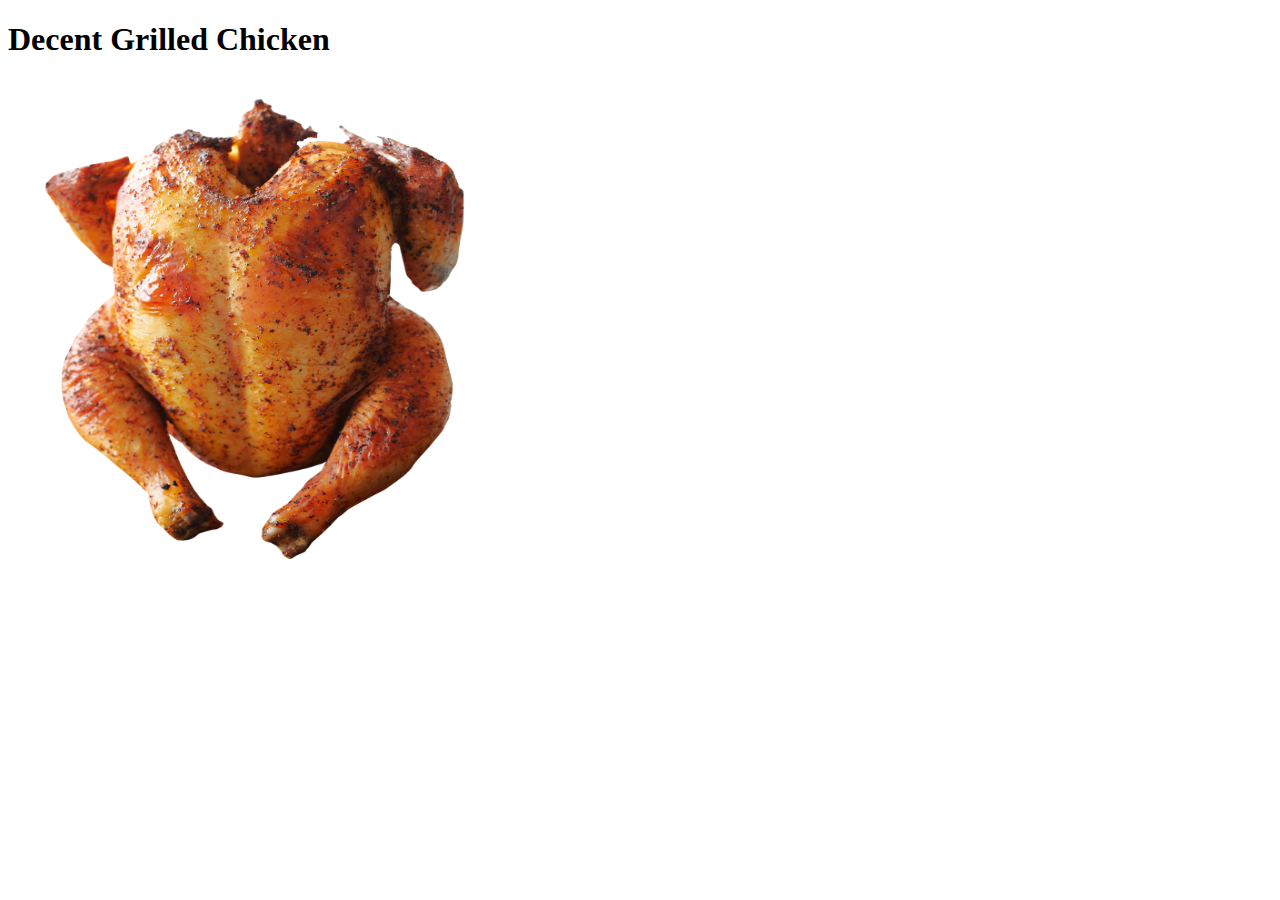
==== recipes/chicken.html @ 7bdc3db2 "change size of chicken image" ====
<!DOCTYPE html>
<html lang="en">
<head>
    <meta charset="UTF-8">
    <meta http-equiv="X-UA-Compatible" content="IE=edge">
    <meta name="viewport" content="width=device-width, initial-scale=1.0">
    <title>Decent Grilled Chicken</title>
</head>
<body>
    <h1>Decent Grilled Chicken</h1>
    
    <img src="../images/chicken.png" alt="image of chicken" width="500" height="500">

    <p></p>
</body>
</html>
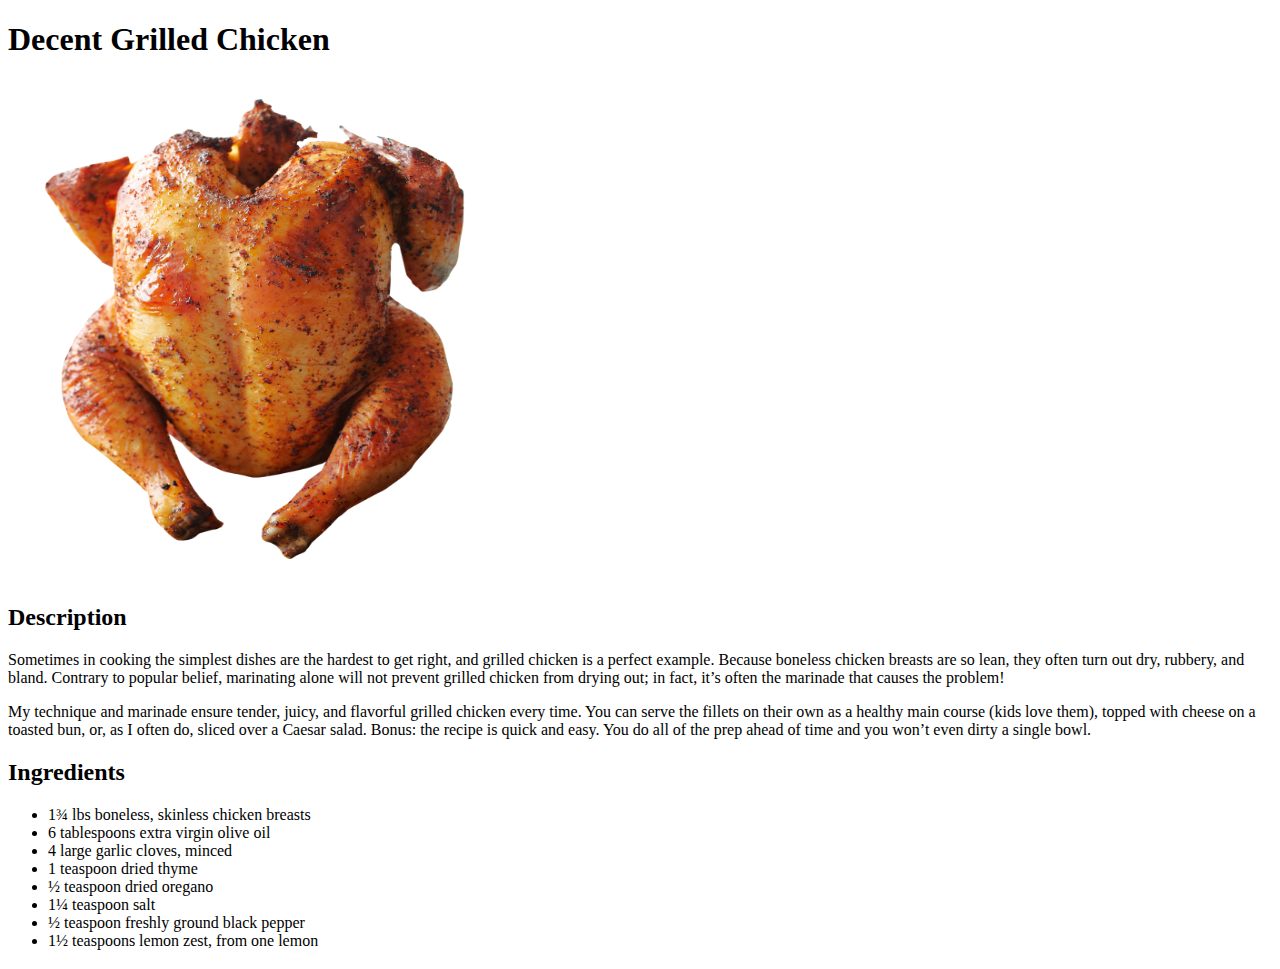
==== commit affc9693: "added ingredents list to chicken" ====
--- a/recipes/chicken.html
+++ b/recipes/chicken.html
@@ -11,6 +11,39 @@
     
     <img src="../images/chicken.png" alt="image of chicken" width="500" height="500">
 
-    <p></p>
+    <h2>Description</h2>
+
+    <p>
+        Sometimes in cooking the simplest dishes are the hardest to get right, 
+        and grilled chicken is a perfect example. Because boneless chicken 
+        breasts are so lean, they often turn out dry, rubbery, and bland. 
+        Contrary to popular belief, marinating alone will not prevent grilled 
+        chicken from drying out; in fact, it’s often the marinade that causes 
+        the problem!
+    </p>
+
+    <p>
+        My technique and marinade ensure tender, juicy, and flavorful grilled 
+        chicken every time. You can serve the fillets on their own as a healthy 
+        main course (kids love them), topped with cheese on a toasted bun, or, 
+        as I often do, sliced over a Caesar salad. Bonus: the recipe is quick 
+        and easy. You do all of the prep ahead of time and you won’t even dirty 
+        a single bowl.
+    </p>
+
+    <h2>Ingredients</h2>
+
+    <ul>
+        <li>1¾ lbs boneless, skinless chicken breasts</li>
+        <li>6 tablespoons extra virgin olive oil</li>
+        <li>4 large garlic cloves, minced</li>
+        <li>1 teaspoon dried thyme</li>
+        <li>½ teaspoon dried oregano</li>
+        <li>1¼ teaspoon salt</li>
+        <li>½ teaspoon freshly ground black pepper</li>
+        <li>1½ teaspoons lemon zest, from one lemon</li>
+    </ul>
+
+    <h2></h2>
 </body>
 </html>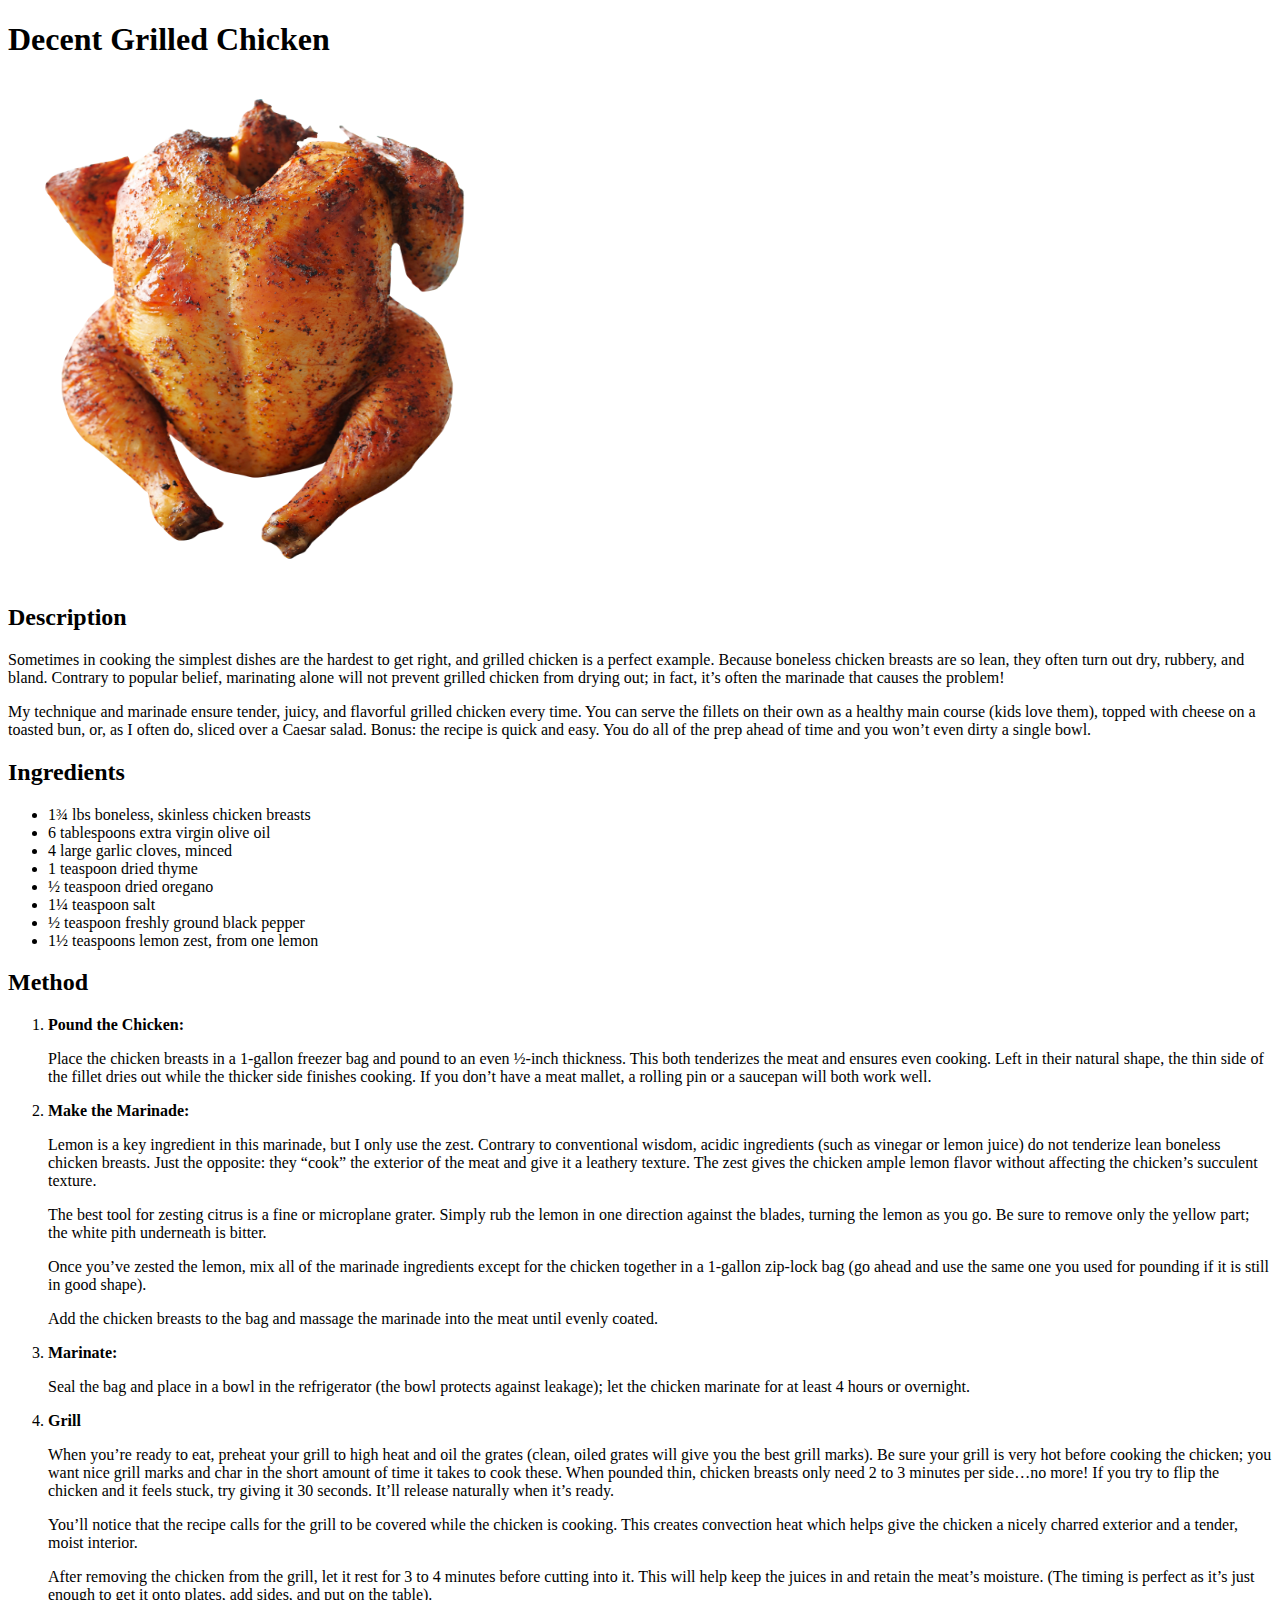
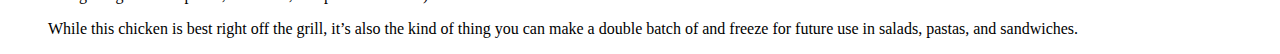
==== commit 0ca3e2c2: "add method to chicken.html" ====
--- a/recipes/chicken.html
+++ b/recipes/chicken.html
@@ -44,6 +44,125 @@
         <li>1½ teaspoons lemon zest, from one lemon</li>
     </ul>
 
-    <h2></h2>
+    <h2>Method</h2>
+
+    <ol>
+       
+        <li>
+            
+            <p>
+                <strong>
+                    Pound the Chicken:
+                </strong>
+            </p>
+
+            <p>
+                Place the chicken breasts in a 1-gallon freezer bag and pound 
+                to an even ½-inch thickness. This both tenderizes the meat and 
+                ensures even cooking. Left in their natural shape, the thin side 
+                of the fillet dries out while the thicker side finishes cooking. 
+                If you don’t have a meat mallet, a rolling pin or a saucepan 
+                will both work well.
+            </p>
+        </li>
+
+        <li>
+           
+            <p>
+                <strong>
+                    Make the Marinade:
+                </strong>
+            </p>
+
+            <p>
+                Lemon is a key ingredient in this marinade, but I only use the 
+                zest. Contrary to conventional wisdom, acidic ingredients 
+                (such as vinegar or lemon juice) do not tenderize lean boneless 
+                chicken breasts. Just the opposite: they “cook” the exterior of 
+                the meat and give it a leathery texture. The zest gives the 
+                chicken ample lemon flavor without affecting the chicken’s 
+                succulent texture.
+            </p>
+
+            <p>
+                The best tool for zesting citrus is a fine or microplane grater. 
+                Simply rub the lemon in one direction against the blades, 
+                turning the lemon as you go. Be sure to remove only the yellow 
+                part; the white pith underneath is bitter.
+            </p>
+
+            <p>
+                Once you’ve zested the lemon, mix all of the marinade ingredients 
+                except for the chicken together in a 1-gallon zip-lock bag 
+                (go ahead and use the same one you used for pounding if it 
+                is still in good shape).
+            </p>
+
+            <p>
+                Add the chicken breasts to the bag and massage the marinade into 
+                the meat until evenly coated.
+            </p>
+
+        </li>
+
+        <li>
+            
+            <p>
+                <strong>
+                    Marinate:
+                </strong>
+            </p>
+
+            <p>
+                Seal the bag and place in a bowl in the refrigerator (the bowl 
+                protects against leakage); let the chicken marinate for at least 4 
+                hours or overnight.
+            </p>
+
+        </li>
+
+        <li>
+            <p>
+                <strong>
+                    Grill
+                </strong>
+            </p>
+
+            <p>
+                When you’re ready to eat, preheat your grill to high heat and 
+                oil the grates (clean, oiled grates will give you the best grill 
+                marks). Be sure your grill is very hot before cooking the 
+                chicken; you want nice grill marks and char in the short amount 
+                of time it takes to cook these. When pounded thin, chicken 
+                breasts only need 2 to 3 minutes per side…no more! If you try 
+                to flip the chicken and it feels stuck, try giving it 30 seconds. 
+                It’ll release naturally when it’s ready.
+            </p>
+
+            <p>
+                You’ll notice that the recipe calls for the grill to be covered 
+                while the chicken is cooking. This creates convection heat which 
+                helps give the chicken a nicely charred exterior and a tender, 
+                moist interior.
+            </p>
+
+            <p>
+                After removing the chicken from the grill, let it rest for 3 to 
+                4 minutes before cutting into it. This will help keep the juices 
+                in and retain the meat’s moisture. (The timing is perfect as 
+                it’s just enough to get it onto plates, add sides, and put on 
+                the table).
+            </p>
+
+            <p>
+                While this chicken is best right off the grill, it’s also the 
+                kind of thing you can make a double batch of and freeze for 
+                future use in salads, pastas, and sandwiches.
+            </p>
+            
+        </li>
+
+    </ol>
+
 </body>
 </html>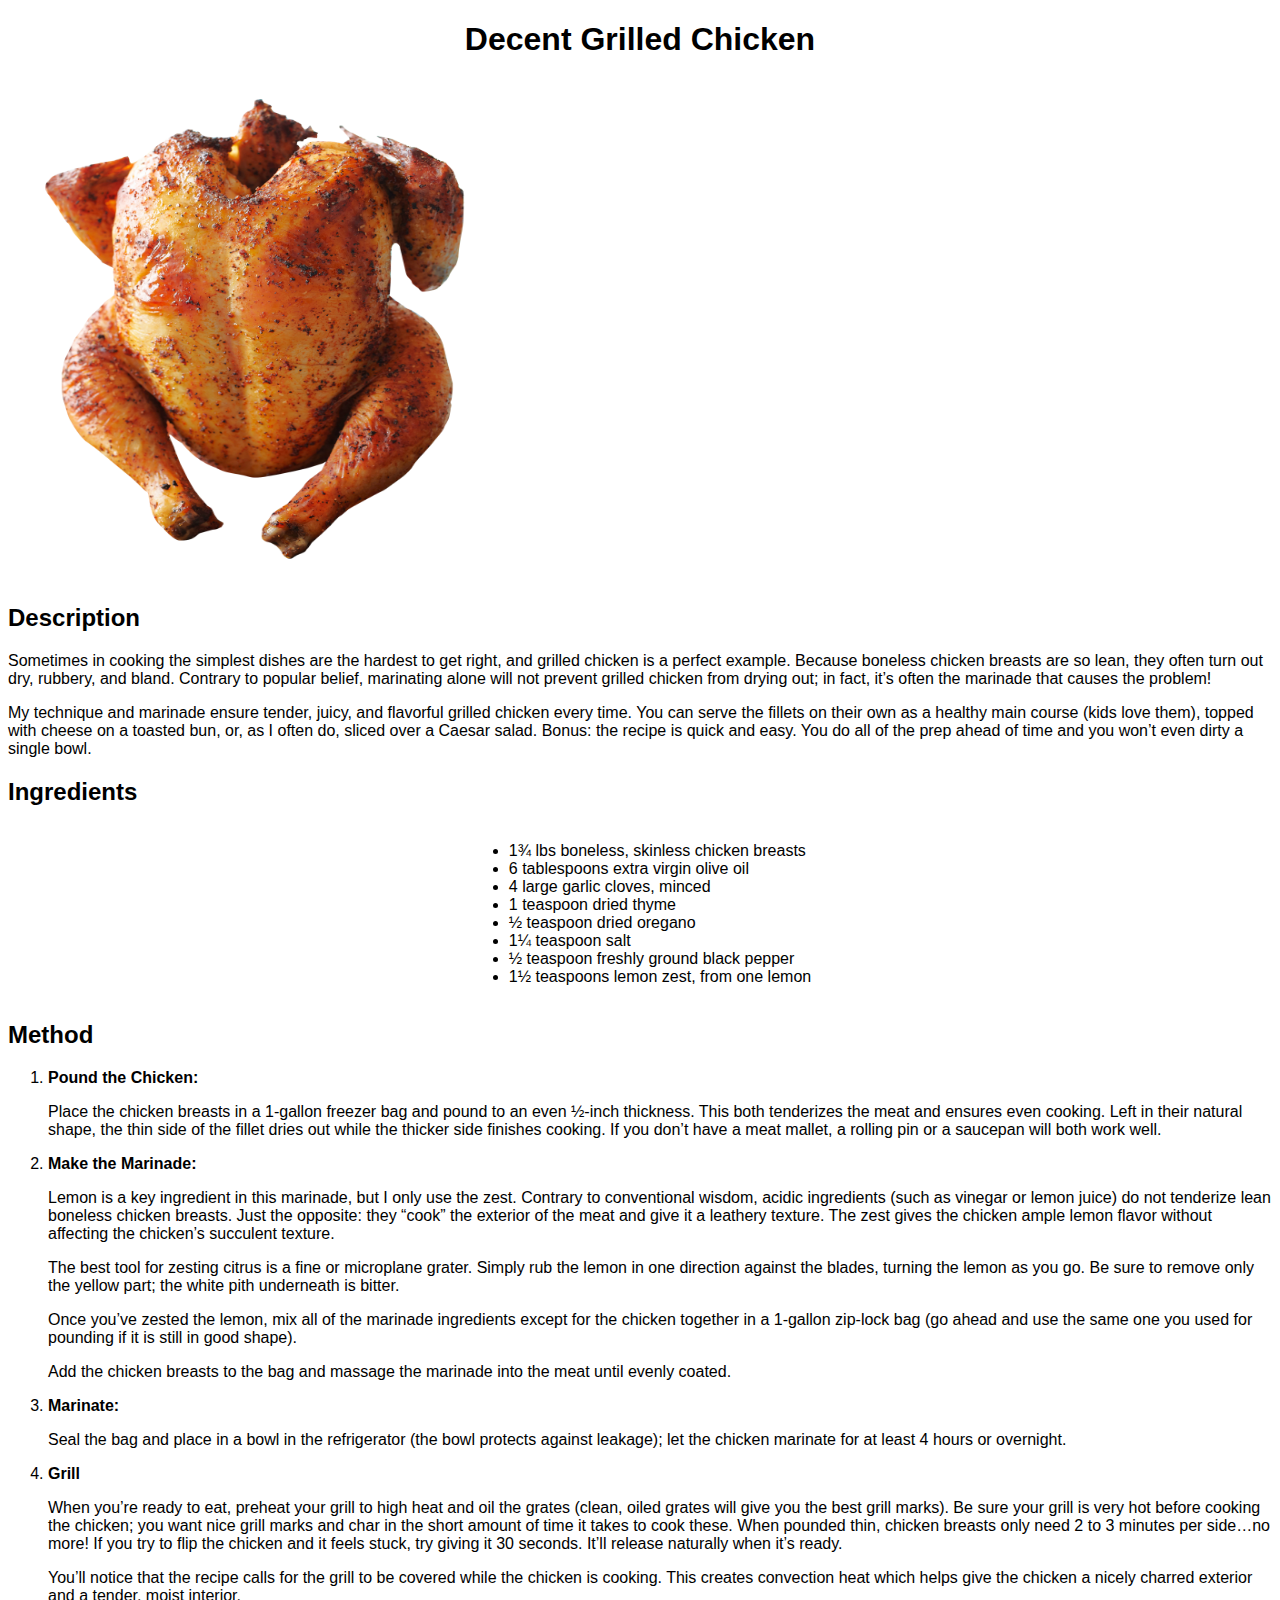
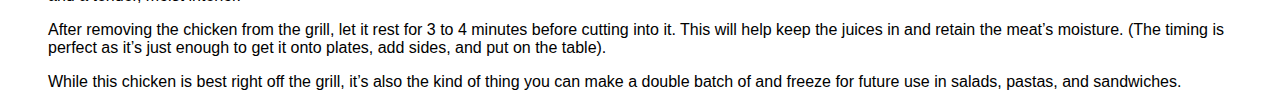
==== commit d86cec5d: "fix incorrect link in recipe html" ====
--- a/recipes/chicken.html
+++ b/recipes/chicken.html
@@ -4,6 +4,7 @@
     <meta charset="UTF-8">
     <meta http-equiv="X-UA-Compatible" content="IE=edge">
     <meta name="viewport" content="width=device-width, initial-scale=1.0">
+    <link href="../css/style.css" rel="stylesheet">
     <title>Decent Grilled Chicken</title>
 </head>
 <body>
@@ -33,17 +34,19 @@
 
     <h2>Ingredients</h2>
 
-    <ul>
-        <li>1¾ lbs boneless, skinless chicken breasts</li>
-        <li>6 tablespoons extra virgin olive oil</li>
-        <li>4 large garlic cloves, minced</li>
-        <li>1 teaspoon dried thyme</li>
-        <li>½ teaspoon dried oregano</li>
-        <li>1¼ teaspoon salt</li>
-        <li>½ teaspoon freshly ground black pepper</li>
-        <li>1½ teaspoons lemon zest, from one lemon</li>
-    </ul>
-
+    <div class="container">
+        <ul class="ingredients">
+            <li>1¾ lbs boneless, skinless chicken breasts</li>
+            <li>6 tablespoons extra virgin olive oil</li>
+            <li>4 large garlic cloves, minced</li>
+            <li>1 teaspoon dried thyme</li>
+            <li>½ teaspoon dried oregano</li>
+            <li>1¼ teaspoon salt</li>
+            <li>½ teaspoon freshly ground black pepper</li>
+            <li>1½ teaspoons lemon zest, from one lemon</li>
+        </ul>
+    
+    </div>
     <h2>Method</h2>
 
     <ol>
--- a/css/style.css
+++ b/css/style.css
@@ -0,0 +1,17 @@
+body {
+  font-family: Arial, Helvetica, sans-serif;
+}
+
+h1 {
+   text-align:center
+}
+
+div.container {
+  text-align: center;
+}
+
+ul.recipes,
+ul.ingredients {
+  display:inline-block;
+  text-align: left;
+}
